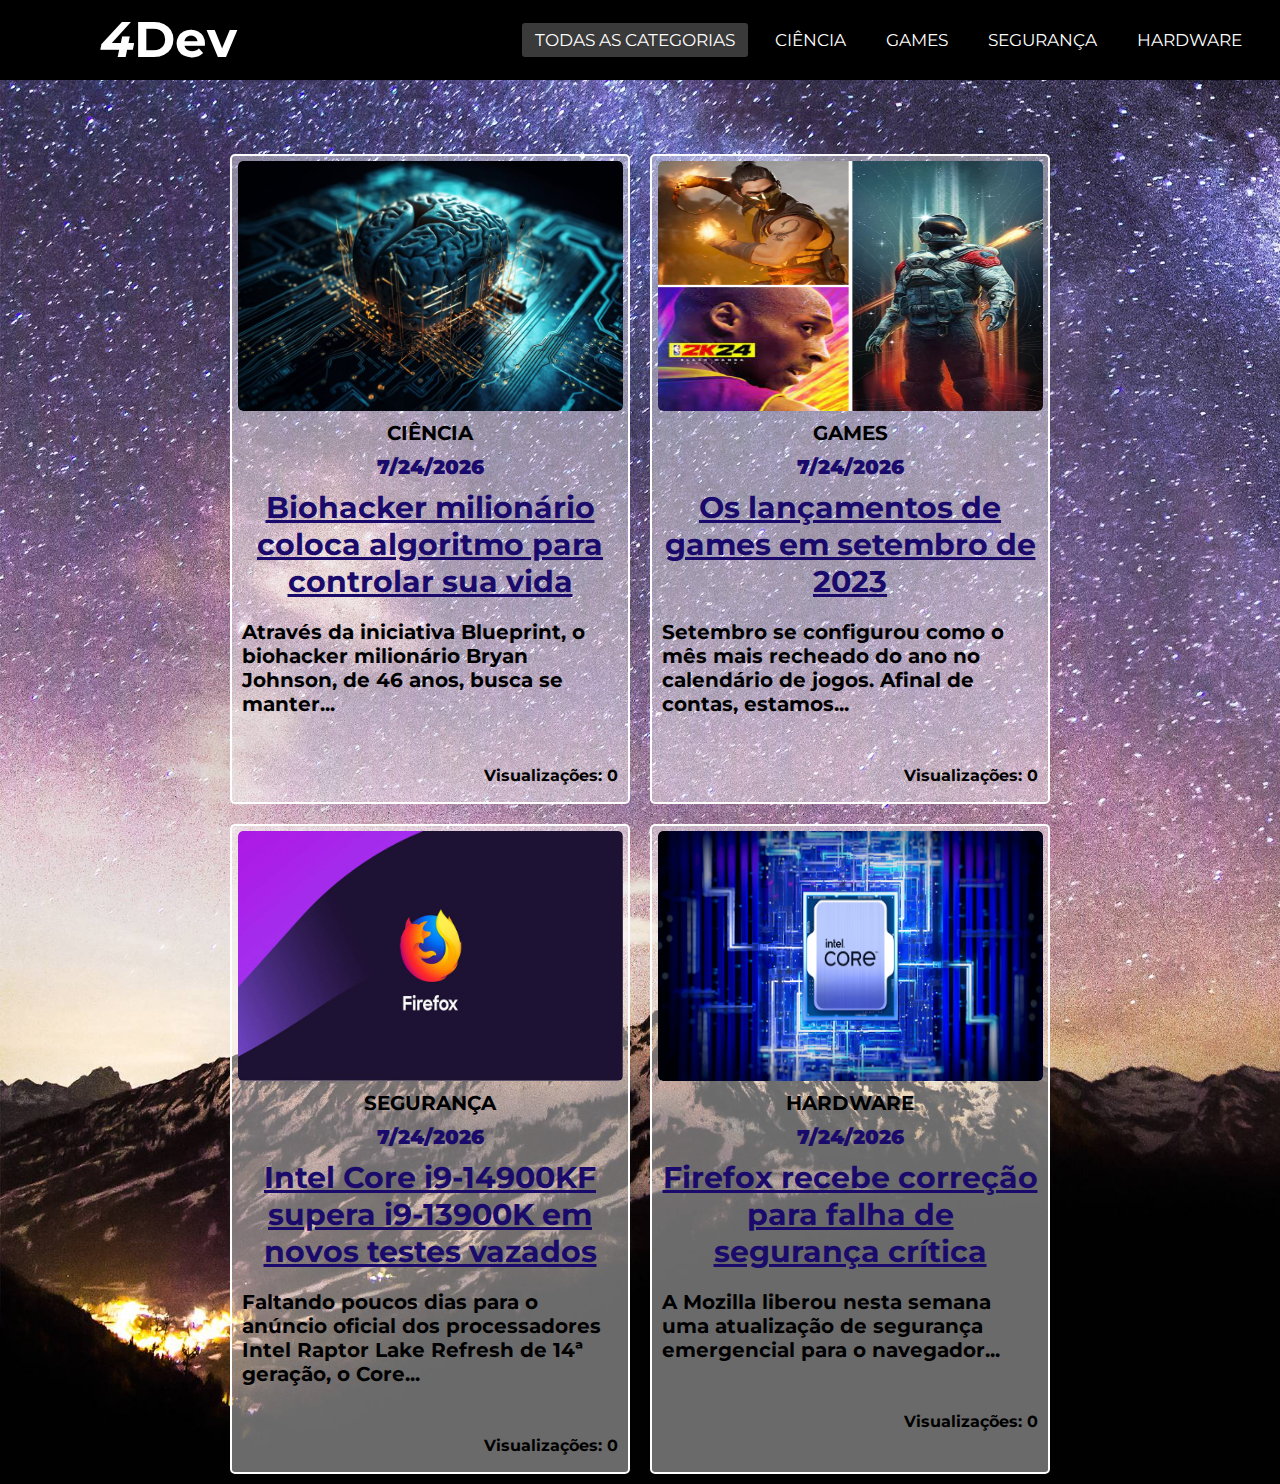
==== index.html @ 7b9c419b "Blog 4Dev" ====
<!DOCTYPE html>
<html lang="pt-br">
<head>
    <meta charset="UTF-8">
    <meta name="viewport" content="width=device-width, initial-scale=1.0">
    <link rel="preconnect" href="https://fonts.googleapis.com">
    <link rel="preconnect" href="https://fonts.gstatic.com" crossorigin>
    <link href="https://fonts.googleapis.com/css2?family=Montserrat&display=swap" rel="stylesheet">

    <link rel="stylesheet" href="style-css/header-nav.css">
    <link rel="stylesheet" href="style-css/articles.css">
    <link rel="stylesheet" href="style-css/card-body.css">
    <link rel="stylesheet" href="style-css/base.css">
    
    <title>4DEV</title>
</head>
<body>

    <nav>

        <label class="name">
            <em>4</em>Dev
        </label>

            <ul>
                <li><a class="active" href="#" data_categories_all>Todas as categorias</a></li>
                <li><a href="#" data_science>Ciência</a></li>
                <li><a href="#" data_games>Games</a></li>
                <li><a href="#" data_security>Segurança</a></li>
                <li><a href="#" data_hardware>Hardware</a></li>
            </ul>
    </nav>

    <section>

        <article data_article data_categorie="ciencia">
            <div class="container-img">
                <img src="assets/ciencia.jpeg" alt="">
            </div>
            <p class="categorie">Ciência</p>
            <p class="data" data_date>Data</p>
            <h3 class="subtitle">Biohacker milionário coloca algoritmo para controlar sua vida</h3>
            <p class="text">Através da iniciativa Blueprint, o biohacker milionário Bryan Johnson, de 46 anos, busca se manter...</p>
            <p class="views">Visualizações: <span data_views_1>0</span></p>
        </article>

        <article data_article data_categorie="games">
            <div class="container-img">
                <img src="assets/entretenimento.png" alt="">
            </div>
            <p class="categorie">Games</p>
            <p class="data" data_date>Data</p>
            <h3 class="subtitle">Os lançamentos de games em setembro de 2023</h3>
            <p class="text">Setembro se configurou como o mês mais recheado do ano no calendário de jogos. Afinal de contas, estamos...</p>
            <p class="views">Visualizações: <span data_views_2>0</span></p>
        </article>
        
        <article data_article data_categorie="seguranca">
            <div class="container-img">
                <img src="assets/seguranca.jpeg" alt="">
            </div>
            <p class="categorie">Segurança</p>
            <p class="data" data_date>Data</p>
            <h3 class="subtitle">Intel Core i9-14900KF supera i9-13900K em novos testes vazados</h3>
            <p class="text">Faltando poucos dias para o anúncio oficial dos processadores Intel Raptor Lake Refresh de 14ª geração, o Core...</p>
            <p class="views">Visualizações: <span data_views_3>0</span></p>
        </article>

        <article data_article data_categorie="hardware">
            <div class="container-img">
                <img src="assets/hardware.png" alt="">
            </div>
            <p class="categorie">Hardware</p>
            <p class="data" data_date>Data</p>
            <h3 class="subtitle">Firefox recebe correção para falha de segurança crítica</h3>
            <p class="text">A Mozilla liberou nesta semana uma atualização de segurança emergencial para o navegador...</p>
            <p class="views">Visualizações: <span data_views_4>0</span></p>
        </article>

    </section>

    <script type="text/JavaScript" src="JavaScript/index.js"></script>
</body>
</html>
---- style-css/header-nav.css ----
nav {
    background-color: black;
    height: 80px;
    width: 100%;
    font-family: 'Montserrat', sans-serif;
}

label.name {
    color: white;
    font-size: 50px;
    line-height: 80px;
    padding: 0 100px;
    font-weight: bold;
}

nav ul {
    float: right;
    margin-right: 20px;

}

nav ul li {
    display: inline-block;
    line-height: 80px;
    margin: 0 5px;
}

nav ul li a {
    color: white;
    font-size: 17px;
    text-transform: uppercase;
    padding: 7px 13px;
    border-radius: 3px;
}

a.active,a:hover {
    background-color: rgba(255, 255, 255, 0.229);
    transition: .5s;
}

.checkbtn {
    font-size: 30px;
    color: white;
    float: right;
    line-height: 80px;
    margin-right: 40px;
}
---- style-css/articles.css ----
article{
    width: 400px;
    height: 650px;
    margin: 10px;
    background-color: rgba(255, 255, 255, 0.415);
    border-radius: 5px;
    border: solid 2px white;
    cursor: pointer;
}

article:hover {
    background-color: rgba(255, 255, 255, 0.511);
}

.container-img{
    width: 385px;
    height: 250px;
    border-radius: 5px;
    margin-top: 5px;
    margin-left: auto;
    margin-right: auto;
    overflow: hidden;
}

img{
    width: 100%;
    height: 100%;
    border-radius: 5px;
    transform: scale(1);
    transition: 0.3s ease-in-out;
}

img:hover{
    transform: scale(1.1);
}
---- style-css/card-body.css ----
.categorie {
    font-size: 20px;
    color: black;
    font-weight: bolder;
    text-align: center;
    margin-top: 10px;
    margin-bottom: 10px;
    text-transform: uppercase;
}

.data {
    font-size: 20px;
    color: rgb(25, 10, 107);
    font-weight: 900;
    text-align: center;
    margin-top: 10px;
    margin-bottom: 10px;
    text-transform: uppercase;
}

.subtitle {
    font-size: 30px;
    text-align: center;
    margin-bottom: 10px;
    text-decoration: underline;
    color: rgb(25, 10, 107);
    margin-left: 8px;
    margin-right: 8px;
}

.text {
    margin-left: 10px;
    margin-right: 5px;
    margin-top: 20px;
    font-weight: bolder;
    font-size: 20px;
}

.views {
    text-align: end;
    margin-top: 50px;
    margin-right: 10px;
    font-weight: bolder;
}
---- style-css/base.css ----
*{
    margin: 0;
    padding: 0;
    box-sizing: border-box;
    list-style: none;
    text-decoration: none;
}
body{
    background-size: cover;
    background-image: url(/assets/fundo.jpg);
    font-family: 'Montserrat', sans-serif;
}

section{
    display: flex;
    flex-wrap: wrap;
    justify-content: center;
    width: 90%; 
    margin-left: auto;
    margin-right: auto;
    margin-top: 5%;
}
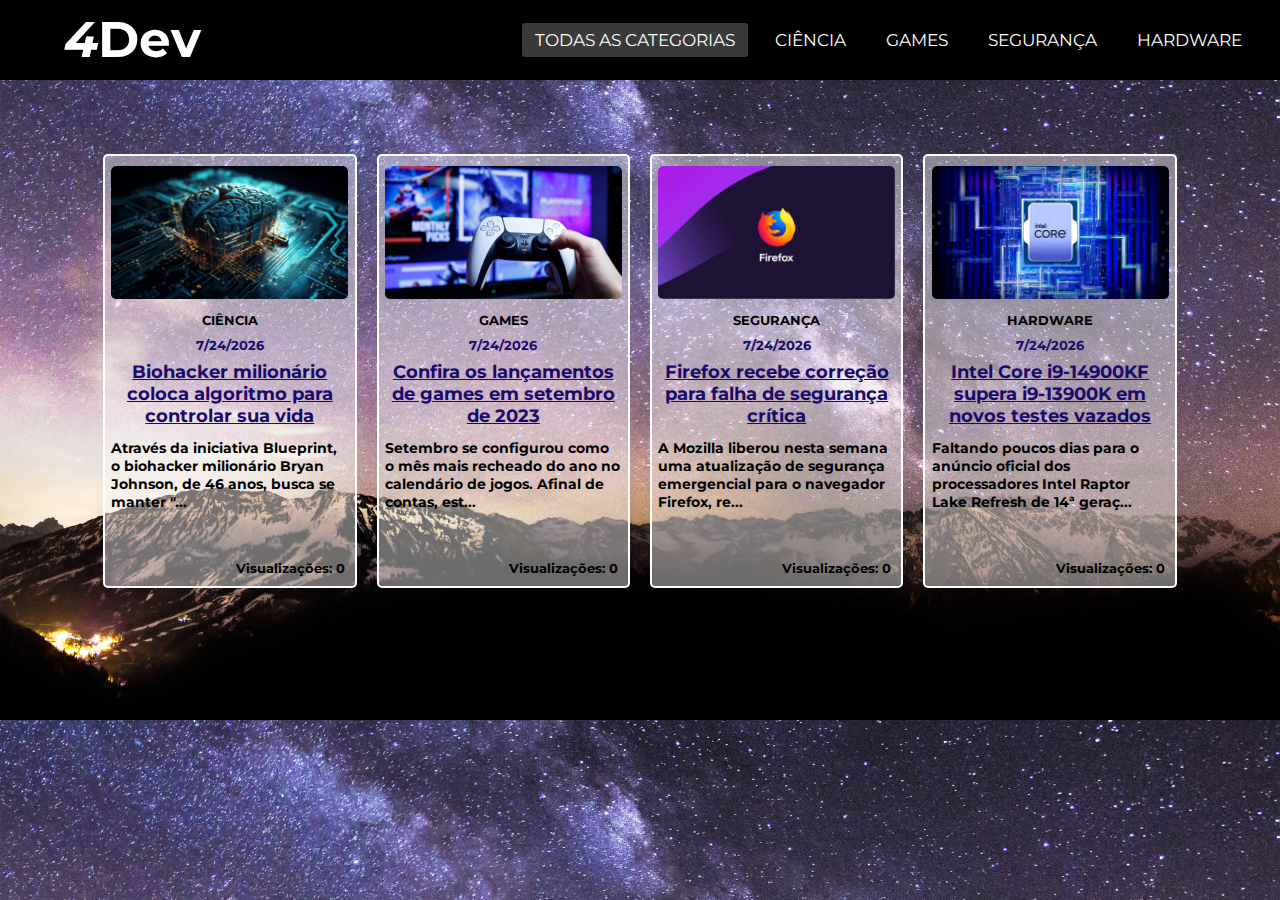
==== commit 07e9af5c: "Ajuste de responsividade" ====
--- a/index.html
+++ b/index.html
@@ -3,21 +3,22 @@
 <head>
     <meta charset="UTF-8">
     <meta name="viewport" content="width=device-width, initial-scale=1.0">
+    
     <link rel="preconnect" href="https://fonts.googleapis.com">
     <link rel="preconnect" href="https://fonts.gstatic.com" crossorigin>
     <link href="https://fonts.googleapis.com/css2?family=Montserrat&display=swap" rel="stylesheet">
 
     <link rel="stylesheet" href="style-css/header-nav.css">
-    <link rel="stylesheet" href="style-css/articles.css">
+    <link rel="stylesheet" href="style-css/container.css">
     <link rel="stylesheet" href="style-css/card-body.css">
     <link rel="stylesheet" href="style-css/base.css">
+    <link rel="stylesheet" href="style-css/media-index.css">
     
     <title>4DEV</title>
 </head>
 <body>
-
+                <!-- BARRA DE NAVEGAÇÃO -->
     <nav>
-
         <label class="name">
             <em>4</em>Dev
         </label>
@@ -31,50 +32,92 @@
             </ul>
     </nav>
 
+                <!-- SEÇÃO COM OS CARDS -->
+
     <section>
+
+                <!-- ARTIGO 1 - CIENCIA -->
 
         <article data_article data_categorie="ciencia">
             <div class="container-img">
                 <img src="assets/ciencia.jpeg" alt="">
             </div>
-            <p class="categorie">Ciência</p>
-            <p class="data" data_date>Data</p>
-            <h3 class="subtitle">Biohacker milionário coloca algoritmo para controlar sua vida</h3>
-            <p class="text">Através da iniciativa Blueprint, o biohacker milionário Bryan Johnson, de 46 anos, busca se manter...</p>
-            <p class="views">Visualizações: <span data_views_1>0</span></p>
+            <div class="container-categorie-data">
+                <p class="categorie">Ciência</p>
+                <p class="data" data_date>Data</p>
+            </div>
+            <div class="container-subtitle">
+                <h3 class="subtitle">Biohacker milionário coloca algoritmo para controlar sua vida</h3>
+            </div>
+            <div class="container-text">
+                <p class="text" data_p>Através da iniciativa Blueprint, o biohacker milionário Bryan Johnson, de 46 anos, busca se manter "eternamente" jovem através das últimas tecnologias disponíveis na área médica, independente dos custos.</p>
+            </div>
+            <div class="container_views">
+                <p class="views">Visualizações: <span data_views_1>0</span></p>
+            </div>
         </article>
+
+                <!-- ARTIGO 2 - GAMES -->
 
         <article data_article data_categorie="games">
             <div class="container-img">
-                <img src="assets/entretenimento.png" alt="">
+                <img src="assets/game.jpg" alt="">
             </div>
-            <p class="categorie">Games</p>
-            <p class="data" data_date>Data</p>
-            <h3 class="subtitle">Os lançamentos de games em setembro de 2023</h3>
-            <p class="text">Setembro se configurou como o mês mais recheado do ano no calendário de jogos. Afinal de contas, estamos...</p>
-            <p class="views">Visualizações: <span data_views_2>0</span></p>
+            <div class="container-categorie-data">
+                <p class="categorie">Games</p>
+                <p class="data" data_date>Data</p>
+            </div>
+            <div class="container-subtitle">
+                <h3 class="subtitle">Confira os lançamentos de games em setembro de 2023</h3>
+            </div>
+            <div class="container-text">
+                <p class="text" data_p>Setembro se configurou como o mês mais recheado do ano no calendário de jogos. Afinal de contas, estamos falando do momento de chegada de um dos títulos</p>
+            </div>
+            <div class="container_views">
+                <p class="views">Visualizações: <span data_views_2>0</span></p>
+            </div>
         </article>
-        
+
+                <!-- ARTIGO 3 - SEGURANÇA -->
+
         <article data_article data_categorie="seguranca">
             <div class="container-img">
                 <img src="assets/seguranca.jpeg" alt="">
             </div>
-            <p class="categorie">Segurança</p>
-            <p class="data" data_date>Data</p>
-            <h3 class="subtitle">Intel Core i9-14900KF supera i9-13900K em novos testes vazados</h3>
-            <p class="text">Faltando poucos dias para o anúncio oficial dos processadores Intel Raptor Lake Refresh de 14ª geração, o Core...</p>
-            <p class="views">Visualizações: <span data_views_3>0</span></p>
+            <div class="container-categorie-data">
+                <p class="categorie">Segurança</p>
+                <p class="data" data_date>Data</p>
+            </div>
+            <div class="container-subtitle">
+                <h3 class="subtitle">Firefox recebe correção para falha de segurança crítica</h3>
+            </div>
+            <div class="container-text">
+                <p class="text" data_p>A Mozilla liberou nesta semana uma atualização de segurança emergencial para o navegador Firefox, resolvendo uma brecha crítica que já vinha sendo utilizada em ataques contra os usuários.</p>
+            </div>
+            <div class="container_views">
+                <p class="views">Visualizações: <span data_views_3>0</span></p>
+            </div>
         </article>
+
+                <!-- ARTIGO 4 - HARDWARE -->
 
         <article data_article data_categorie="hardware">
             <div class="container-img">
                 <img src="assets/hardware.png" alt="">
             </div>
-            <p class="categorie">Hardware</p>
-            <p class="data" data_date>Data</p>
-            <h3 class="subtitle">Firefox recebe correção para falha de segurança crítica</h3>
-            <p class="text">A Mozilla liberou nesta semana uma atualização de segurança emergencial para o navegador...</p>
-            <p class="views">Visualizações: <span data_views_4>0</span></p>
+            <div class="container-categorie-data">
+                <p class="categorie">Hardware</p>
+                <p class="data" data_date>Data</p>
+            </div>
+            <div class="container-subtitle">
+                <h3 class="subtitle">Intel Core i9-14900KF supera i9-13900K em novos testes vazados</h3>
+            </div>
+            <div class="container-text">
+                <p class="text" data_p>Faltando poucos dias para o anúncio oficial dos processadores Intel Raptor Lake Refresh de 14ª geração, o Core i9-14900KF teve sua performance vazada mais uma vez.</p>
+            </div>
+            <div class="container_views">
+                <p class="views">Visualizações: <span data_views_4>0</span></p>
+            </div>
         </article>
 
     </section>
--- a/style-css/header-nav.css
+++ b/style-css/header-nav.css
@@ -9,14 +9,13 @@
     color: white;
     font-size: 50px;
     line-height: 80px;
-    padding: 0 100px;
+    padding: 0 5%;
     font-weight: bold;
 }
 
 nav ul {
     float: right;
     margin-right: 20px;
-
 }
 
 nav ul li {
@@ -36,12 +35,4 @@
 a.active,a:hover {
     background-color: rgba(255, 255, 255, 0.229);
     transition: .5s;
-}
-
-.checkbtn {
-    font-size: 30px;
-    color: white;
-    float: right;
-    line-height: 80px;
-    margin-right: 40px;
 }--- a/style-css/container.css
+++ b/style-css/container.css
@@ -0,0 +1,70 @@
+article{
+    width: 22%;
+    height: 55%;
+    margin: 10px;
+    background-color: rgba(255, 255, 255, 0.415);
+    border-radius: 5px;
+    border: solid 2px white;
+    cursor: pointer;
+}
+
+article:hover {
+    background-color: rgba(255, 255, 255, 0.511);
+}
+
+.container-img{
+    width: 95%;
+    border-radius: 5px;
+    margin: 10px;
+    margin-left: auto;
+    margin-right: auto;
+    overflow: hidden;
+}
+
+img{
+    width: 100%;
+    height: 100%;
+    border-radius: 5px;
+    transform: scale(1);
+    transition: 0.3s ease-in-out;
+}
+
+img:hover{
+    transform: scale(1.1);
+}
+
+.container-categorie-data {
+    text-align: center;
+    width: 50%;
+    margin-left: auto;
+    margin-right: auto;
+    font-weight: 900;
+    font-weight: bolder;
+    text-transform: uppercase;
+    font-size: 1vw;
+}
+
+.container-subtitle {
+    width: 95%;
+    margin-left: auto;
+    margin-right: auto;
+    font-size: 1.2vw;
+    margin-top: 3%;
+    margin-bottom: 5%;
+}
+
+.container-text {
+    width: 95%;
+    height: 15%;
+    margin-left: auto;
+    margin-right: auto;
+    margin-bottom: 50px;
+    font-size: 1.1vw;
+}
+
+.container_views {
+    display: flex;
+    justify-content: right;
+    margin-left: auto;
+    margin-bottom: 10px;
+}--- a/style-css/card-body.css
+++ b/style-css/card-body.css
@@ -1,44 +1,24 @@
 .categorie {
-    font-size: 20px;
-    color: black;
-    font-weight: bolder;
-    text-align: center;
-    margin-top: 10px;
     margin-bottom: 10px;
-    text-transform: uppercase;
 }
 
 .data {
-    font-size: 20px;
     color: rgb(25, 10, 107);
-    font-weight: 900;
-    text-align: center;
-    margin-top: 10px;
-    margin-bottom: 10px;
-    text-transform: uppercase;
 }
 
 .subtitle {
-    font-size: 30px;
     text-align: center;
-    margin-bottom: 10px;
     text-decoration: underline;
     color: rgb(25, 10, 107);
-    margin-left: 8px;
-    margin-right: 8px;
 }
 
 .text {
-    margin-left: 10px;
-    margin-right: 5px;
-    margin-top: 20px;
     font-weight: bolder;
-    font-size: 20px;
 }
 
 .views {
     text-align: end;
-    margin-top: 50px;
     margin-right: 10px;
     font-weight: bolder;
-}+    font-size: 1vw;
+}
--- a/style-css/media-index.css
+++ b/style-css/media-index.css
@@ -0,0 +1,101 @@
+@media screen and (max-width: 1110px) {
+
+    section{
+        margin-top: 5%;
+        width: 60%;
+        padding-bottom: 5%;
+    }
+
+    article{
+        width: 45%;
+        margin: 5px;
+    }
+
+}
+
+@media screen and (max-width: 1004px) {
+
+    label.name {
+        font-size: 3.5vw;
+        padding: 0 2%;
+    }
+
+    nav ul {
+        margin-right: 10px;
+    }
+
+    nav ul li {
+        margin: 0 2px;
+    }
+
+    nav ul li a {
+        font-size: 12px;
+        padding: 5px 10px;
+    }
+
+}
+
+@media screen and (max-width: 671px) {
+
+    label.name {
+        padding: 0 2%;
+    }
+
+    nav ul {
+        margin-right: 5px;
+    }
+
+    nav ul li a {
+        font-size: 10px;
+    }
+
+    section{
+        width: 90%;
+    }
+
+    .container-categorie-data {
+        font-size: 2.5vw;
+    }
+
+    .categorie {
+        margin-bottom: 5px;
+    }
+
+    .container-subtitle {
+        font-size: 2.3vw;
+    }
+
+    .container-text {
+        margin-bottom: 30px;
+        font-size: 2.5vw;
+    }
+
+    .views {
+        font-size: 1.8vw;
+    }
+
+}
+
+@media screen and (max-width: 556px) {
+
+    label.name {
+        padding: 0 2%;
+    }
+
+    nav ul {
+        margin-right: 2px;
+    }
+
+    nav ul li a {
+        font-size: 10px;
+        padding: 5px 3px;
+    }
+}
+
+@media screen and (max-width: 456px) {
+
+    nav ul li a {
+        font-size: 6px;
+        padding: 5px 3px;
+    }
+}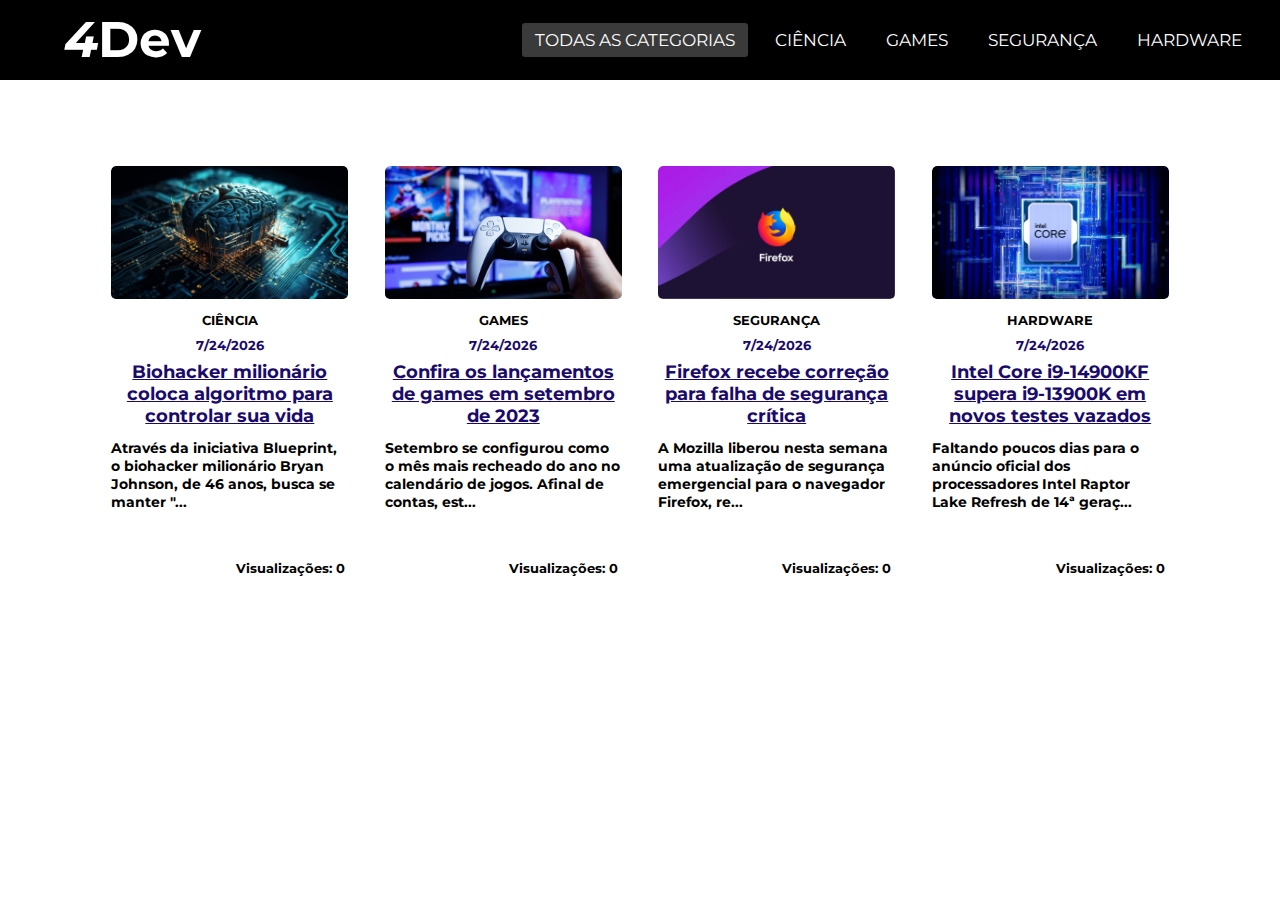
==== commit 4557fa25: "Ajuste de imagens em deploy" ====
--- a/index.html
+++ b/index.html
@@ -8,11 +8,11 @@
     <link rel="preconnect" href="https://fonts.gstatic.com" crossorigin>
     <link href="https://fonts.googleapis.com/css2?family=Montserrat&display=swap" rel="stylesheet">
 
-    <link rel="stylesheet" href="style-css/header-nav.css">
-    <link rel="stylesheet" href="style-css/container.css">
-    <link rel="stylesheet" href="style-css/card-body.css">
-    <link rel="stylesheet" href="style-css/base.css">
-    <link rel="stylesheet" href="style-css/media-index.css">
+    <link rel="stylesheet" href="./style-css/base.css">
+    <link rel="stylesheet" href="./style-css/header-nav.css">
+    <link rel="stylesheet" href="./style-css/container.css">
+    <link rel="stylesheet" href="./style-css/card-body.css">
+    <link rel="stylesheet" href="./style-css/media-index.css">
     
     <title>4DEV</title>
 </head>
@@ -40,7 +40,7 @@
 
         <article data_article data_categorie="ciencia">
             <div class="container-img">
-                <img src="assets/ciencia.jpeg" alt="">
+                <img src="./assets/ciencia.jpeg" alt="">
             </div>
             <div class="container-categorie-data">
                 <p class="categorie">Ciência</p>
@@ -61,7 +61,7 @@
 
         <article data_article data_categorie="games">
             <div class="container-img">
-                <img src="assets/game.jpg" alt="">
+                <img src="./assets/game.jpg" alt="">
             </div>
             <div class="container-categorie-data">
                 <p class="categorie">Games</p>
@@ -82,7 +82,7 @@
 
         <article data_article data_categorie="seguranca">
             <div class="container-img">
-                <img src="assets/seguranca.jpeg" alt="">
+                <img src="./assets/seguranca.jpeg" alt="">
             </div>
             <div class="container-categorie-data">
                 <p class="categorie">Segurança</p>
@@ -103,7 +103,7 @@
 
         <article data_article data_categorie="hardware">
             <div class="container-img">
-                <img src="assets/hardware.png" alt="">
+                <img src="./assets/hardware.png" alt="">
             </div>
             <div class="container-categorie-data">
                 <p class="categorie">Hardware</p>
@@ -124,4 +124,4 @@
 
     <script type="text/JavaScript" src="JavaScript/index.js"></script>
 </body>
-</html>+</html>
--- a/style-css/base.css
+++ b/style-css/base.css
@@ -7,7 +7,7 @@
 }
 body{
     background-size: cover;
-    background-image: url(/assets/fundo.jpg);
+    background-image: url(assets/fundo.jpg);
     font-family: 'Montserrat', sans-serif;
 }
 
@@ -19,4 +19,4 @@
     margin-left: auto;
     margin-right: auto;
     margin-top: 5%;
-}+}
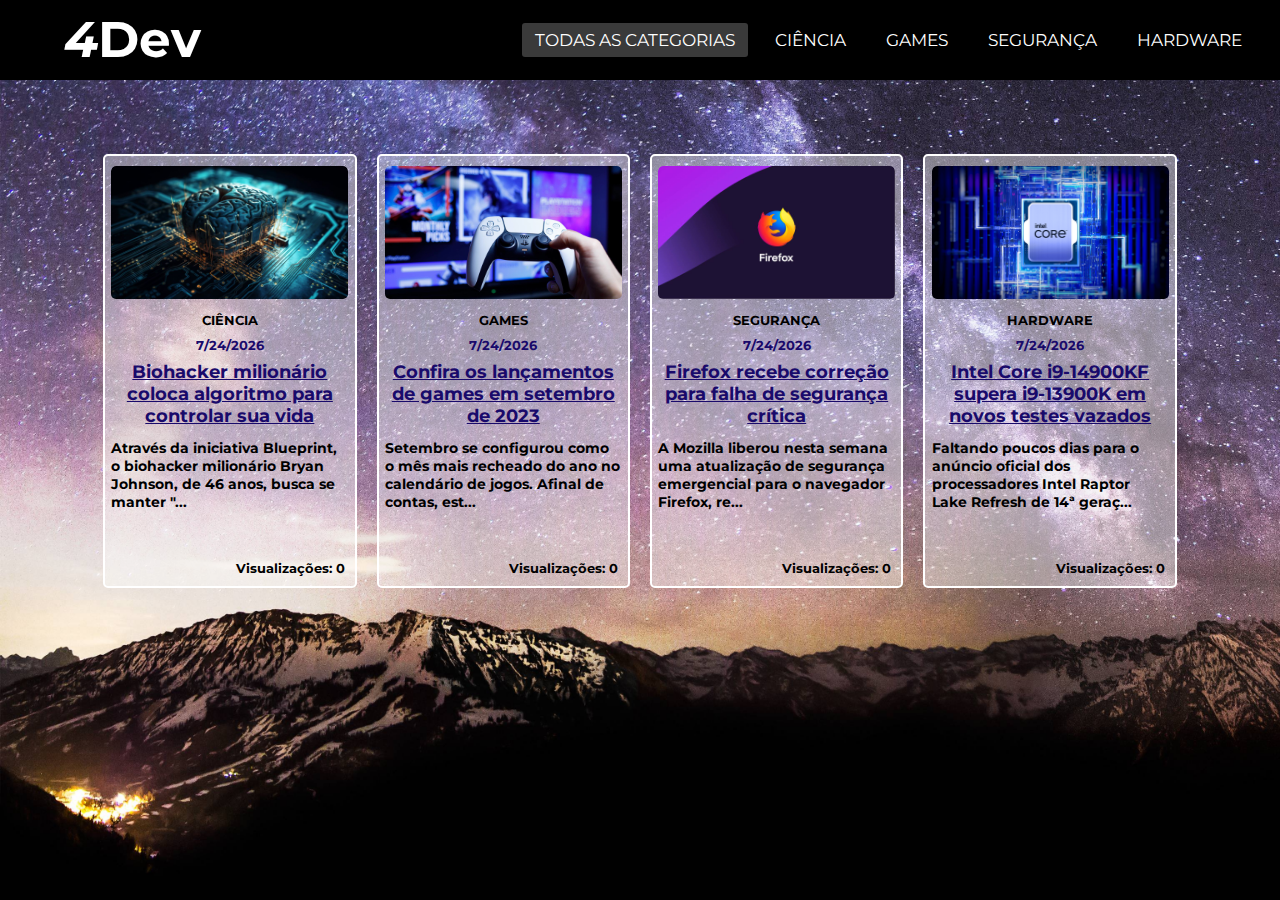
==== commit 27ff74b1: "Ajuste de imagens" ====
--- a/index.html
+++ b/index.html
@@ -8,11 +8,11 @@
     <link rel="preconnect" href="https://fonts.gstatic.com" crossorigin>
     <link href="https://fonts.googleapis.com/css2?family=Montserrat&display=swap" rel="stylesheet">
 
-    <link rel="stylesheet" href="./style-css/base.css">
-    <link rel="stylesheet" href="./style-css/header-nav.css">
-    <link rel="stylesheet" href="./style-css/container.css">
-    <link rel="stylesheet" href="./style-css/card-body.css">
-    <link rel="stylesheet" href="./style-css/media-index.css">
+    <link rel="stylesheet" href="./assets/style-css/base.css">
+    <link rel="stylesheet" href="./assets/style-css/header-nav.css">
+    <link rel="stylesheet" href="./assets/style-css/container.css">
+    <link rel="stylesheet" href="./assets/style-css/card-body.css">
+    <link rel="stylesheet" href="./assets/style-css/media-index.css">
     
     <title>4DEV</title>
 </head>
@@ -40,7 +40,7 @@
 
         <article data_article data_categorie="ciencia">
             <div class="container-img">
-                <img src="./assets/ciencia.jpeg" alt="">
+                <img src="./assets/img/ciencia.jpeg" alt="">
             </div>
             <div class="container-categorie-data">
                 <p class="categorie">Ciência</p>
@@ -61,7 +61,7 @@
 
         <article data_article data_categorie="games">
             <div class="container-img">
-                <img src="./assets/game.jpg" alt="">
+                <img src="./assets/img/game.jpg" alt="">
             </div>
             <div class="container-categorie-data">
                 <p class="categorie">Games</p>
@@ -82,7 +82,7 @@
 
         <article data_article data_categorie="seguranca">
             <div class="container-img">
-                <img src="./assets/seguranca.jpeg" alt="">
+                <img src="./assets/img/seguranca.jpeg" alt="">
             </div>
             <div class="container-categorie-data">
                 <p class="categorie">Segurança</p>
@@ -103,7 +103,7 @@
 
         <article data_article data_categorie="hardware">
             <div class="container-img">
-                <img src="./assets/hardware.png" alt="">
+                <img src="./assets/img/hardware.png" alt="">
             </div>
             <div class="container-categorie-data">
                 <p class="categorie">Hardware</p>
@@ -122,6 +122,6 @@
 
     </section>
 
-    <script type="text/JavaScript" src="JavaScript/index.js"></script>
+    <script type="text/JavaScript" src="./assets/javaScript/index.js"></script>
 </body>
 </html>
--- a/assets/style-css/base.css
+++ b/assets/style-css/base.css
@@ -0,0 +1,27 @@
+*{
+    margin: 0;
+    padding: 0;
+    box-sizing: border-box;
+    list-style: none;
+    text-decoration: none;
+}
+
+html {
+    height: 100vh;
+}
+
+body{
+    background-size: cover;
+    background-image: url(../../assets/img/fundo.jpg);
+    font-family: 'Montserrat', sans-serif;
+}
+
+section{
+    display: flex;
+    flex-wrap: wrap;
+    justify-content: center;
+    width: 90%; 
+    margin-left: auto;
+    margin-right: auto;
+    margin-top: 5%;
+}
--- a/assets/style-css/header-nav.css
+++ b/assets/style-css/header-nav.css
@@ -0,0 +1,38 @@
+nav {
+    background-color: black;
+    height: 80px;
+    width: 100%;
+    font-family: 'Montserrat', sans-serif;
+}
+
+label.name {
+    color: white;
+    font-size: 50px;
+    line-height: 80px;
+    padding: 0 5%;
+    font-weight: bold;
+}
+
+nav ul {
+    float: right;
+    margin-right: 20px;
+}
+
+nav ul li {
+    display: inline-block;
+    line-height: 80px;
+    margin: 0 5px;
+}
+
+nav ul li a {
+    color: white;
+    font-size: 17px;
+    text-transform: uppercase;
+    padding: 7px 13px;
+    border-radius: 3px;
+}
+
+a.active,a:hover {
+    background-color: rgba(255, 255, 255, 0.229);
+    transition: .5s;
+}--- a/assets/style-css/container.css
+++ b/assets/style-css/container.css
@@ -0,0 +1,70 @@
+article{
+    width: 22%;
+    height: 55%;
+    margin: 10px;
+    background-color: rgba(255, 255, 255, 0.415);
+    border-radius: 5px;
+    border: solid 2px white;
+    cursor: pointer;
+}
+
+article:hover {
+    background-color: rgba(255, 255, 255, 0.511);
+}
+
+.container-img{
+    width: 95%;
+    border-radius: 5px;
+    margin: 10px;
+    margin-left: auto;
+    margin-right: auto;
+    overflow: hidden;
+}
+
+img{
+    width: 100%;
+    height: 100%;
+    border-radius: 5px;
+    transform: scale(1);
+    transition: 0.3s ease-in-out;
+}
+
+img:hover{
+    transform: scale(1.1);
+}
+
+.container-categorie-data {
+    text-align: center;
+    width: 50%;
+    margin-left: auto;
+    margin-right: auto;
+    font-weight: 900;
+    font-weight: bolder;
+    text-transform: uppercase;
+    font-size: 1vw;
+}
+
+.container-subtitle {
+    width: 95%;
+    margin-left: auto;
+    margin-right: auto;
+    font-size: 1.2vw;
+    margin-top: 3%;
+    margin-bottom: 5%;
+}
+
+.container-text {
+    width: 95%;
+    height: 15%;
+    margin-left: auto;
+    margin-right: auto;
+    margin-bottom: 50px;
+    font-size: 1.1vw;
+}
+
+.container_views {
+    display: flex;
+    justify-content: right;
+    margin-left: auto;
+    margin-bottom: 10px;
+}--- a/assets/style-css/card-body.css
+++ b/assets/style-css/card-body.css
@@ -0,0 +1,24 @@
+.categorie {
+    margin-bottom: 10px;
+}
+
+.data {
+    color: rgb(25, 10, 107);
+}
+
+.subtitle {
+    text-align: center;
+    text-decoration: underline;
+    color: rgb(25, 10, 107);
+}
+
+.text {
+    font-weight: bolder;
+}
+
+.views {
+    text-align: end;
+    margin-right: 10px;
+    font-weight: bolder;
+    font-size: 1vw;
+}
--- a/assets/style-css/media-index.css
+++ b/assets/style-css/media-index.css
@@ -0,0 +1,101 @@
+@media screen and (max-width: 1110px) {
+
+    section{
+        margin-top: 5%;
+        width: 60%;
+        padding-bottom: 5%;
+    }
+
+    article{
+        width: 45%;
+        margin: 5px;
+    }
+
+}
+
+@media screen and (max-width: 1004px) {
+
+    label.name {
+        font-size: 3.5vw;
+        padding: 0 2%;
+    }
+
+    nav ul {
+        margin-right: 10px;
+    }
+
+    nav ul li {
+        margin: 0 2px;
+    }
+
+    nav ul li a {
+        font-size: 12px;
+        padding: 5px 10px;
+    }
+
+}
+
+@media screen and (max-width: 671px) {
+
+    label.name {
+        padding: 0 2%;
+    }
+
+    nav ul {
+        margin-right: 5px;
+    }
+
+    nav ul li a {
+        font-size: 10px;
+    }
+
+    section{
+        width: 90%;
+    }
+
+    .container-categorie-data {
+        font-size: 2.5vw;
+    }
+
+    .categorie {
+        margin-bottom: 5px;
+    }
+
+    .container-subtitle {
+        font-size: 2.3vw;
+    }
+
+    .container-text {
+        margin-bottom: 30px;
+        font-size: 2.5vw;
+    }
+
+    .views {
+        font-size: 1.8vw;
+    }
+
+}
+
+@media screen and (max-width: 556px) {
+
+    label.name {
+        padding: 0 2%;
+    }
+
+    nav ul {
+        margin-right: 2px;
+    }
+
+    nav ul li a {
+        font-size: 10px;
+        padding: 5px 3px;
+    }
+}
+
+@media screen and (max-width: 456px) {
+
+    nav ul li a {
+        font-size: 6px;
+        padding: 5px 3px;
+    }
+}